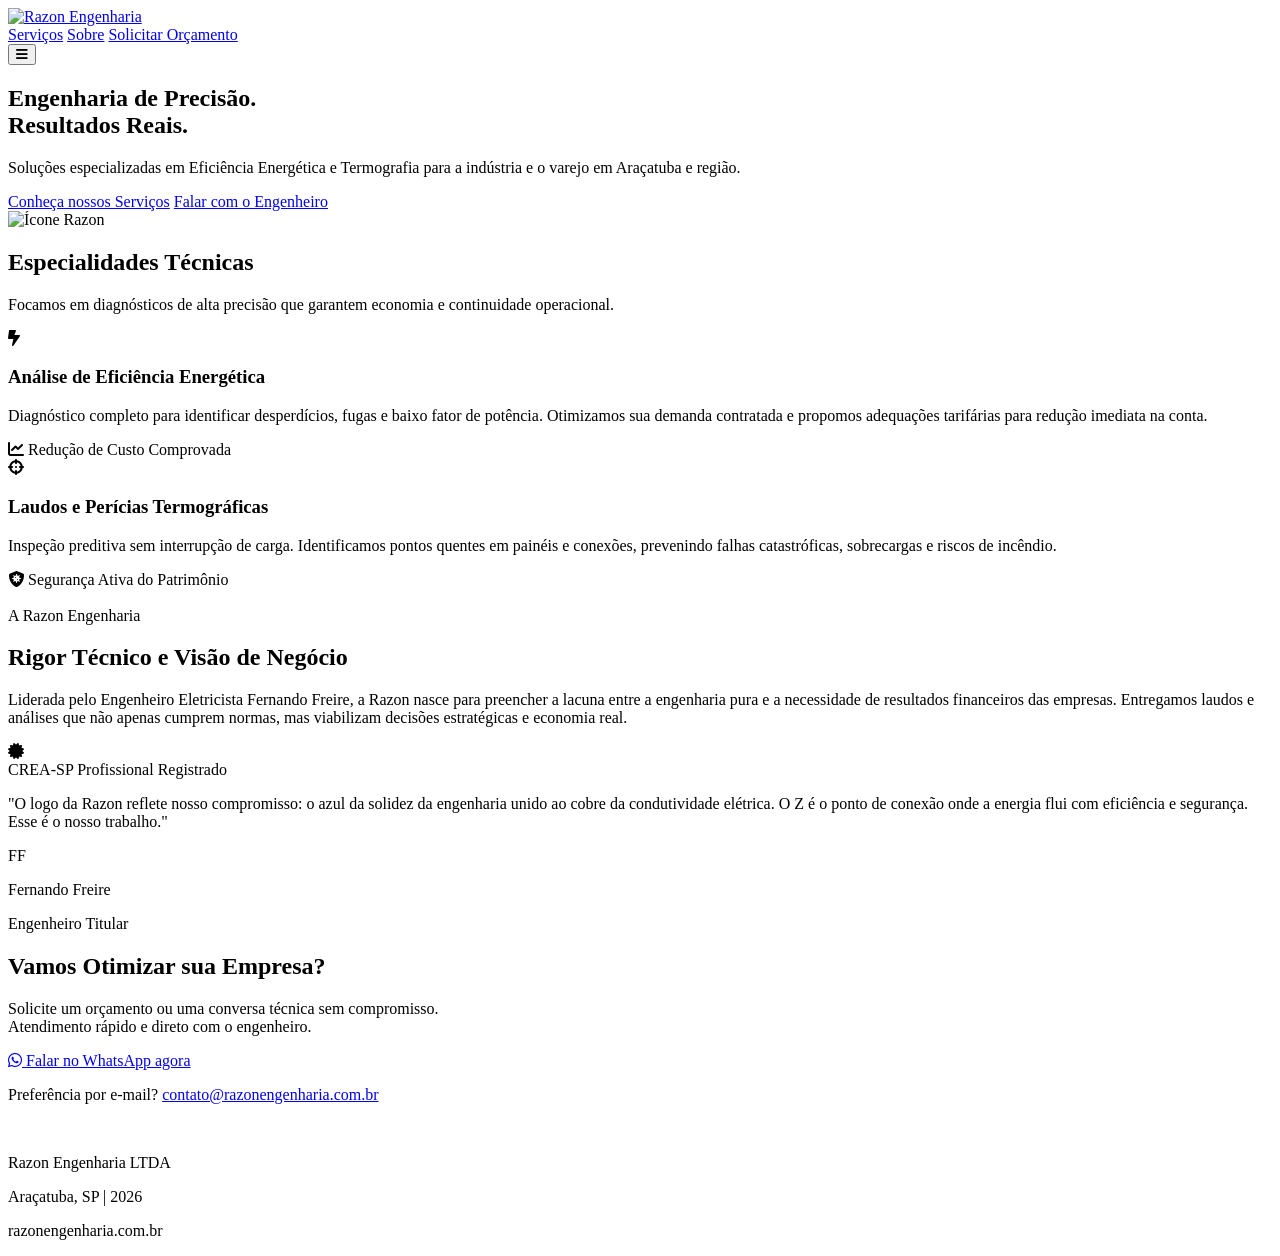
==== index.html @ ce19ecbb "primeiro site base, ainda sem conteúdos reais 3" ====
<!DOCTYPE html>
<html lang="pt-br" class="scroll-smooth">
<head>
    <meta charset="UTF-8">
    <meta name="viewport" content="width=device-width, initial-scale=1.0">
    <title>Razon Engenharia | Eficiência Energética e Termografia</title>
    
    <script src="https://cdn.tailwindcss.com"></script>
    
    <link rel="stylesheet" href="https://cdnjs.cloudflare.com/ajax/libs/font-awesome/6.0.0/css/all.min.css">
    
    <link rel="stylesheet" href="style.css">

    <script>
        tailwind.config = {
            theme: {
                extend: {
                    colors: {
                        razon: {
                            dark: '#1A2E46', // Azul escuro texturizado
                            copper: '#B87333', // Cobre do Z
                            light: '#F8F9FA' // Fundo clean
                        }
                    }
                }
            }
        }
    </script>
</head>
<body class="bg-razon-light text-slate-800 font-sans antialiased">

    <header class="fixed w-full bg-white/95 backdrop-blur-sm shadow-sm z-50">
        <div class="container mx-auto px-6 py-3 flex justify-between items-center">
            <a href="#" class="flex items-center">
                <img src="assets/logo_no_background.png" alt="Razon Engenharia" class="h-12 w-auto">
            </a>
            <nav class="hidden md:flex space-x-8 font-semibold text-razon-dark">
                <a href="#servicos" class="nav-link">Serviços</a>
                <a href="#sobre" class="nav-link">Sobre</a>
                <a href="#contato" class="bg-razon-copper text-white px-6 py-2.5 rounded-full hover:bg-razon-dark transition duration-300">Solicitar Orçamento</a>
            </nav>
            <button class="md:hidden text-razon-dark text-2xl" id="mobile-menu-btn">
                <i class="fas fa-bars"></i>
            </button>
        </div>
    </header>

    <section class="hero-gradient h-screen flex items-center pt-24 border-b-4 border-razon-copper/20">
        <div class="container mx-auto px-6 grid md:grid-cols-5 gap-12 items-center">
            <div class="md:col-span-3 text-center md:text-left text-white">
                <h1 class="text-5xl md:text-7xl font-extrabold mb-6 leading-tight tracking-tight">
                    Engenharia de Precisão. <br>
                    <span class="text-razon-copper">Resultados</span> Reais.
                </h1>
                <p class="text-xl text-slate-300 mb-12 max-w-2xl mx-auto md:mx-0">
                    Soluções especializadas em <span class="text-white font-semibold">Eficiência Energética</span> e <span class="text-white font-semibold">Termografia</span> para a indústria e o varejo em Araçatuba e região.
                </p>
                <div class="flex flex-col sm:flex-row gap-5 justify-center md:justify-start">
                    <a href="#servicos" class="bg-white text-razon-dark px-10 py-4 rounded-xl font-bold text-center transition hover:scale-105 shadow-xl">Conheça nossos Serviços</a>
                    <a href="#contato" class="border-2 border-white/40 hover:bg-white/10 px-10 py-4 rounded-xl font-bold text-center transition">Falar com o Engenheiro</a>
                </div>
            </div>
            <div class="hidden md:flex md:col-span-2 justify-center items-center relative">
                <img src="assets/painel_termo.png" alt="Ícone Razon" class="w-80 h-auto opacity-30 floating-icon">
                <div class="absolute inset-0 bg-razon-dark/60 blur-3xl"></div>
            </div>
        </div>
    </section>

    <section id="servicos" class="py-28 bg-white">
        <div class="container mx-auto px-6">
            <div class="text-center mb-20 max-w-2xl mx-auto">
                <h2 class="text-4xl md:text-5xl font-bold text-razon-dark tracking-tight">Especialidades Técnicas</h2>
                <p class="text-lg text-slate-600 mt-5">Focamos em diagnósticos de alta precisão que garantem economia e continuidade operacional.</p>
                <div class="w-24 h-2 bg-razon-copper mx-auto mt-6 rounded-full"></div>
            </div>

            <div class="grid md:grid-cols-2 gap-12">
                <div class="service-card group">
                    <div class="card-icon">
                        <i class="fas fa-bolt-lightning"></i>
                    </div>
                    <h3 class="text-2xl font-bold mb-5 text-razon-dark">Análise de Eficiência Energética</h3>
                    <p class="text-slate-600 leading-relaxed mb-8">
                        Diagnóstico completo para identificar desperdícios, fugas e baixo fator de potência. Otimizamos sua demanda contratada e propomos adequações tarifárias para redução imediata na conta.
                    </p>
                    <div class="flex items-center gap-3 text-sm font-medium text-razon-copper">
                        <i class="fas fa-chart-line"></i>
                        <span>Redução de Custo Comprovada</span>
                    </div>
                </div>

                <div class="service-card group">
                    <div class="card-icon">
                        <i class="fas fa-crosshairs"></i>
                    </div>
                    <h3 class="text-2xl font-bold mb-5 text-razon-dark">Laudos e Perícias Termográficas</h3>
                    <p class="text-slate-600 leading-relaxed mb-8">
                        Inspeção preditiva sem interrupção de carga. Identificamos pontos quentes em painéis e conexões, prevenindo falhas catastróficas, sobrecargas e riscos de incêndio.
                    </p>
                    <div class="flex items-center gap-3 text-sm font-medium text-razon-copper">
                        <i class="fas fa-shield-virus"></i>
                        <span>Segurança Ativa do Patrimônio</span>
                    </div>
                </div>
            </div>
        </div>
    </section>

    <section id="sobre" class="py-24 bg-razon-dark text-white relative overflow-hidden">
        <img src="assets/icone-z.jpg" alt="" class="absolute -right-20 -bottom-20 w-96 h-auto opacity-10 rotate-12">
        
        <div class="container mx-auto px-6 grid md:grid-cols-5 gap-12 items-center relative z-10">
            <div class="md:col-span-3">
                <span class="text-razon-copper uppercase tracking-widest font-semibold text-sm">A Razon Engenharia</span>
                <h2 class="text-4xl font-bold mt-3 mb-8tracking-tight">Rigor Técnico e Visão de Negócio</h2>
                <p class="text-slate-300 mb-10 leading-relaxed text-lg">
                    Liderada pelo Engenheiro Eletricista Fernando Freire, a Razon nasce para preencher a lacuna entre a engenharia pura e a necessidade de resultados financeiros das empresas. Entregamos laudos e análises que não apenas cumprem normas, mas viabilizam decisões estratégicas e economia real.
                </p>
                <div class="flex flex-col sm:flex-row gap-6">
                    <div class="flex items-center space-x-4 bg-slate-800 p-5 rounded-xl border border-white/10">
                        <div class="text-razon-copper text-2xl"><i class="fas fa-certificate"></i></div>
                        <div>
                            <span class="font-bold block">CREA-SP</span>
                            <span class="text-sm text-slate-400">Profissional Registrado</span>
                        </div>
                    </div>
                </div>
            </div>
            <div class="md:col-span-2 bg-slate-800 p-10 rounded-3xl border border-white/10 shadow-2xl">
                <p class="text-slate-200 italic mb-8 leading-relaxed">"O logo da Razon reflete nosso compromisso: o azul da solidez da engenharia unido ao cobre da condutividade elétrica. O Z é o ponto de conexão onde a energia flui com eficiência e segurança. Esse é o nosso trabalho."</p>
                <div class="flex items-center gap-4">
                    <div class="w-16 h-16 bg-razon-copper rounded-full flex items-center justify-center text-xl font-bold">FF</div>
                    <div>
                        <p class="font-bold text-lg">Fernando Freire</p>
                        <p class="text-sm text-razon-copper uppercase tracking-widest mt-1">Engenheiro Titular</p>
                    </div>
                </div>
            </div>
        </div>
    </section>

    <section id="contato" class="py-24 bg-white">
    <div class="container mx-auto px-6 text-center">
        <div class="max-w-3xl mx-auto bg-slate-50 border border-slate-100 p-12 rounded-[3rem] shadow-sm">
            <h2 class="text-3xl md:text-4xl font-bold text-razon-dark tracking-tight">Vamos Otimizar sua Empresa?</h2>
            <p class="text-lg text-slate-600 mt-4 mb-10">
                Solicite um orçamento ou uma conversa técnica sem compromisso. <br class="hidden md:block"> Atendimento rápido e direto com o engenheiro.
            </p>
            
            <div class="flex justify-center">
                <a href="https://wa.me/5518991234567?text=Olá, gostaria de um orçamento da Razon." 
                   target="_blank" 
                   class="flex items-center gap-3 bg-[#25D366] text-white px-8 py-4 rounded-xl font-bold transition-all duration-300 hover:bg-[#128C7E] hover:-translate-y-1 hover:shadow-lg active:scale-95 group">
                    <i class="fab fa-whatsapp text-2xl group-hover:rotate-12 transition-transform"></i>
                    <span>Falar no WhatsApp agora</span>
                </a>
            </div>
            
            <div class="mt-8 pt-8 border-t border-slate-200">
                <p class="text-sm text-slate-500">
                    Preferência por e-mail? 
                    <a href="mailto:contato@razonengenharia.com.br" class="text-razon-copper font-semibold hover:underline">
                        contato@razonengenharia.com.br
                    </a>
                </p>
            </div>
        </div>
    </div>
</section>

    <footer class="bg-white py-12 border-t border-slate-100">
        <div class="container mx-auto px-6 text-center">
            <img src="assets/logo-icone-esticado.png" alt="" class="h-10 w-auto mx-auto mb-6 opacity-40">
            <p class="font-bold text-razon-dark text-lg mb-2">Razon Engenharia LTDA</p>
            <p class="text-slate-500 text-sm">Araçatuba, SP | 2026</p>
            <p class="text-xs text-slate-400 mt-2">razonengenharia.com.br</p>
        </div>
    </footer>

    <script src="script.js"></script>
</body>
</html>
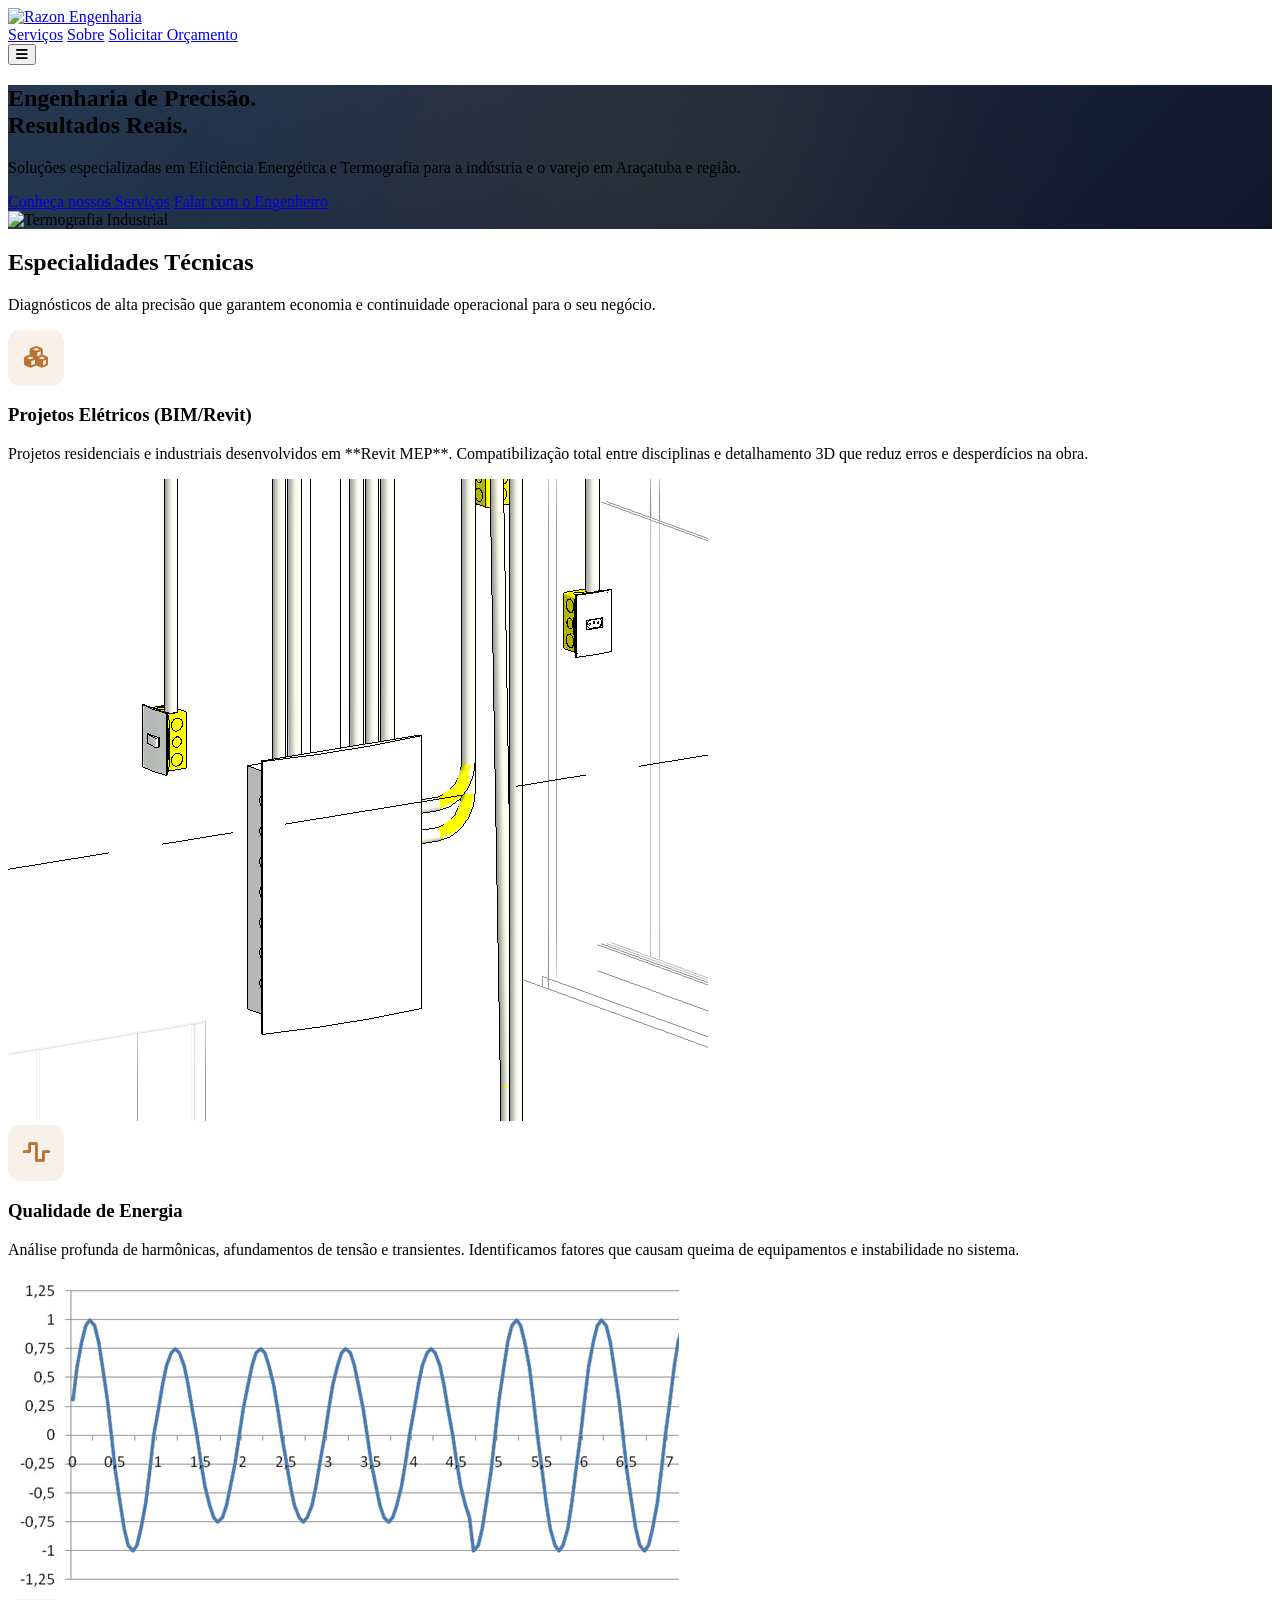
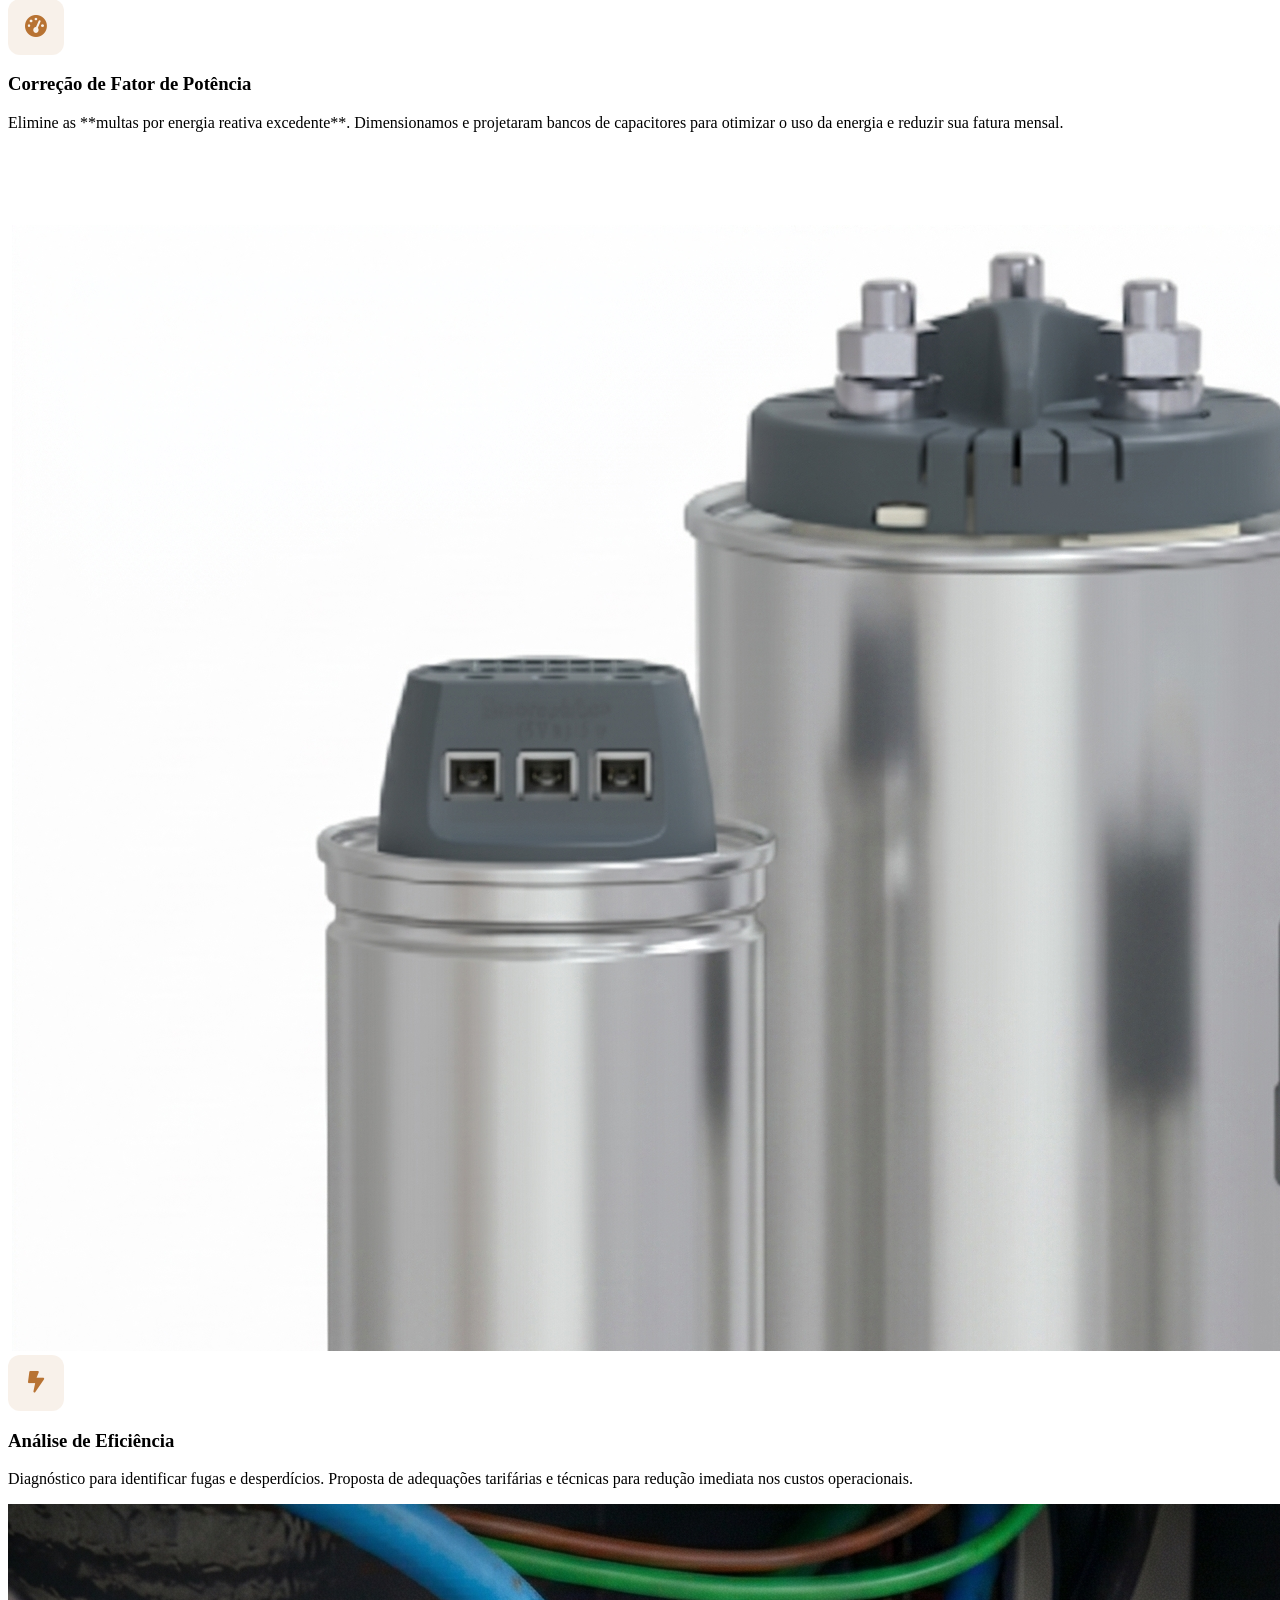
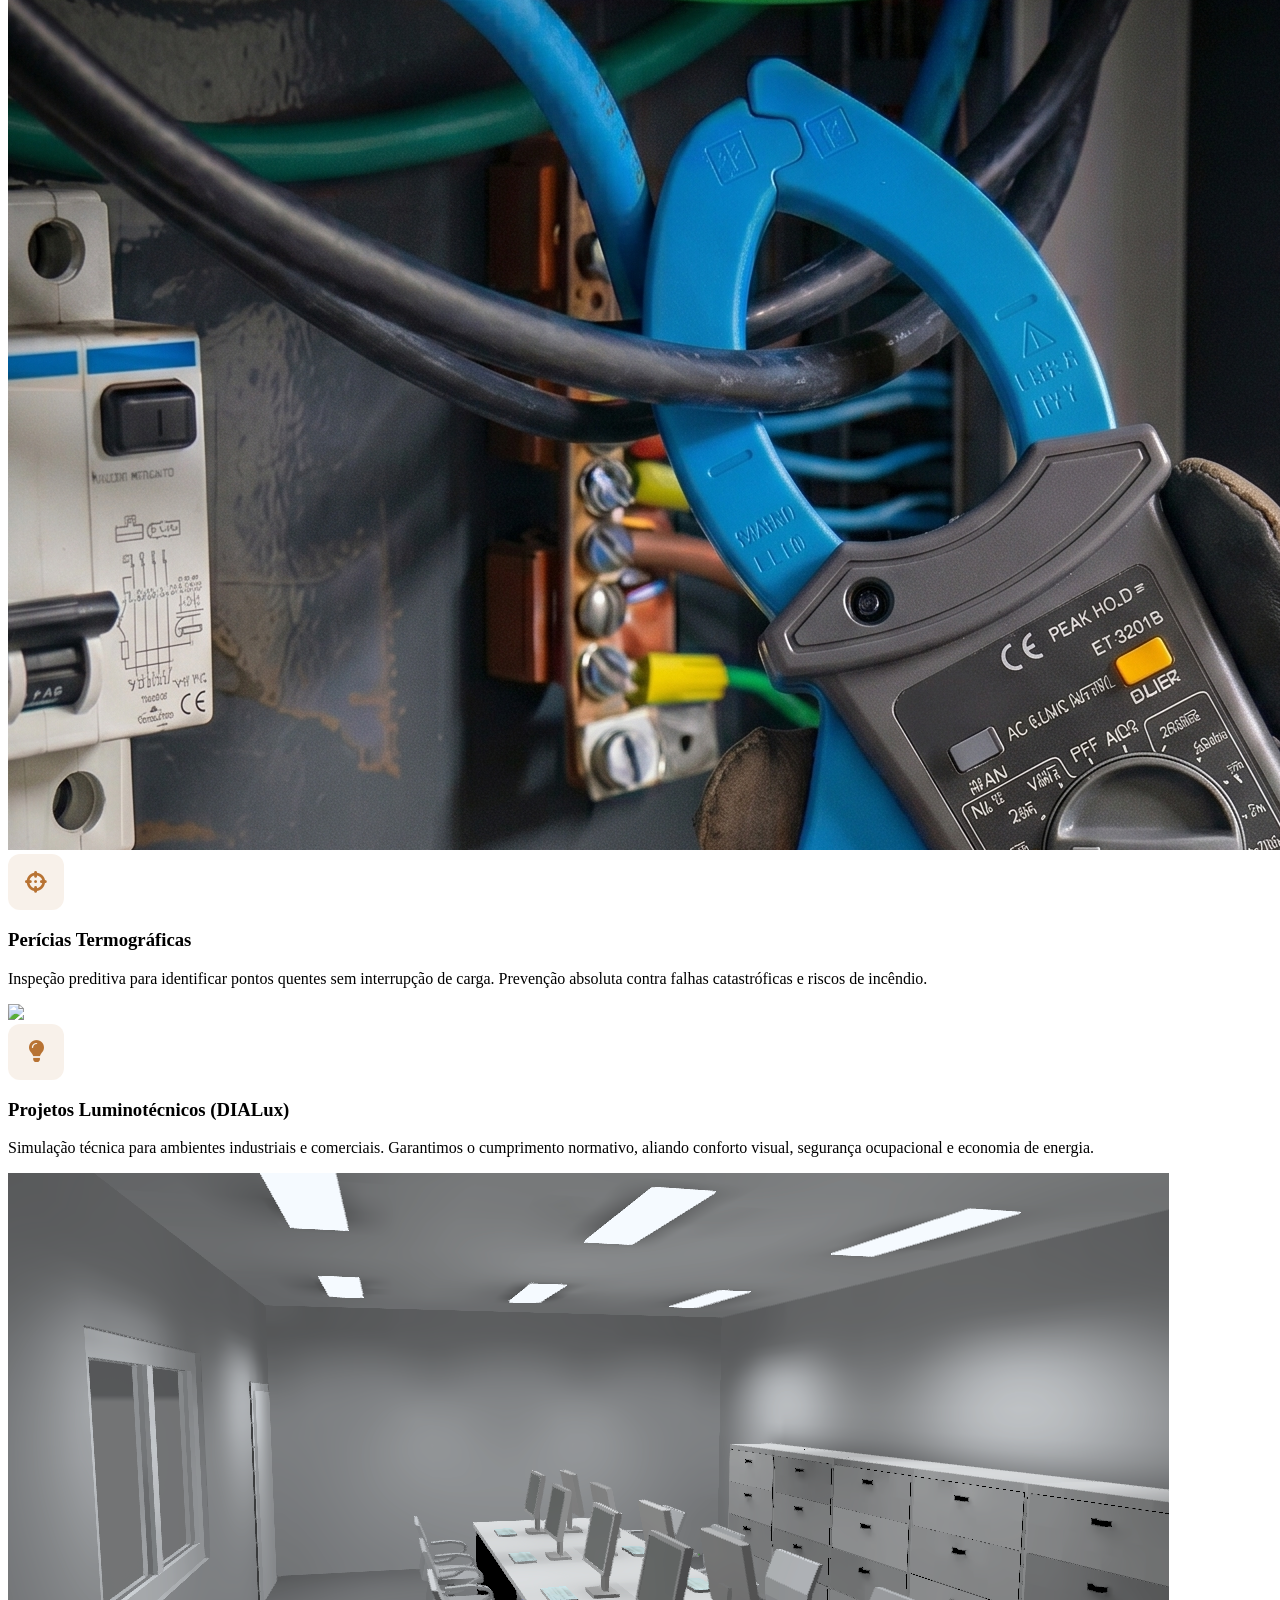
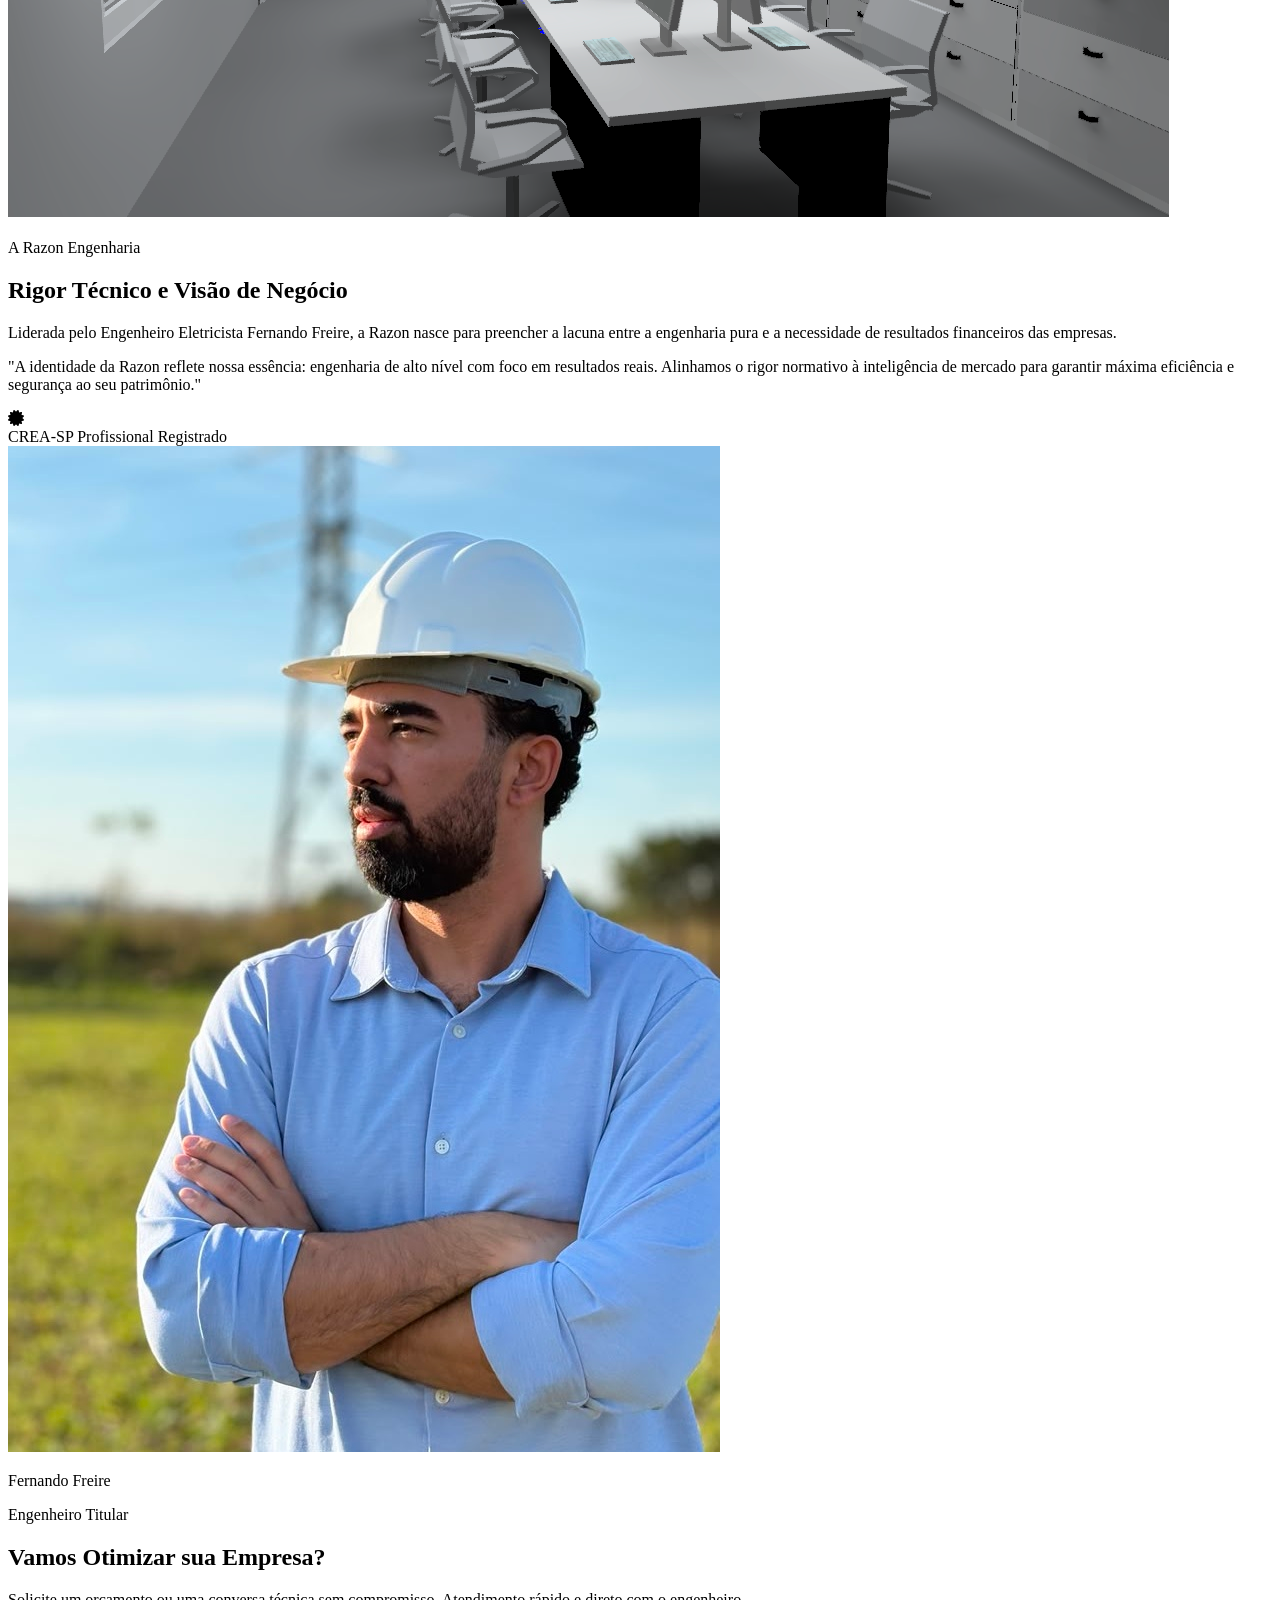
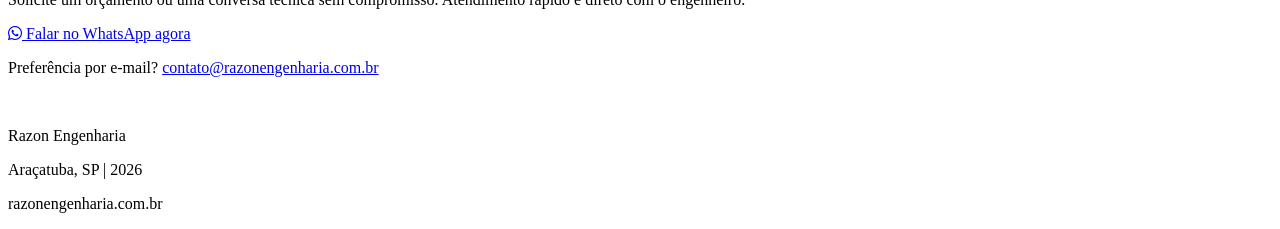
==== commit 3ae3e857: "atualização final do site V1" ====
--- a/index.html
+++ b/index.html
@@ -4,11 +4,10 @@
     <meta charset="UTF-8">
     <meta name="viewport" content="width=device-width, initial-scale=1.0">
     <title>Razon Engenharia | Eficiência Energética e Termografia</title>
+    <meta name="description" content="Especialista em Eficiência Energética, Termografia e Projetos BIM em Araçatuba. Redução de custos e segurança para sua empresa com a Razon Engenharia.">
     
     <script src="https://cdn.tailwindcss.com"></script>
-    
     <link rel="stylesheet" href="https://cdnjs.cloudflare.com/ajax/libs/font-awesome/6.0.0/css/all.min.css">
-    
     <link rel="stylesheet" href="style.css">
 
     <script>
@@ -17,9 +16,9 @@
                 extend: {
                     colors: {
                         razon: {
-                            dark: '#1A2E46', // Azul escuro texturizado
-                            copper: '#B87333', // Cobre do Z
-                            light: '#F8F9FA' // Fundo clean
+                            dark: '#1A2E46',
+                            copper: '#B87333',
+                            light: '#F8F9FA'
                         }
                     }
                 }
@@ -30,24 +29,26 @@
 <body class="bg-razon-light text-slate-800 font-sans antialiased">
 
     <header class="fixed w-full bg-white/95 backdrop-blur-sm shadow-sm z-50">
-        <div class="container mx-auto px-6 py-3 flex justify-between items-center">
+        <div class="container mx-auto px-6 py-3 flex justify-between items-center relative">
             <a href="#" class="flex items-center">
                 <img src="assets/logo_no_background.png" alt="Razon Engenharia" class="h-12 w-auto">
             </a>
-            <nav class="hidden md:flex space-x-8 font-semibold text-razon-dark">
-                <a href="#servicos" class="nav-link">Serviços</a>
-                <a href="#sobre" class="nav-link">Sobre</a>
-                <a href="#contato" class="bg-razon-copper text-white px-6 py-2.5 rounded-full hover:bg-razon-dark transition duration-300">Solicitar Orçamento</a>
+            
+            <nav id="nav-menu" class="hidden md:flex md:flex-row md:relative md:top-auto md:left-auto md:w-auto md:bg-transparent md:p-0 md:shadow-none md:space-x-8 space-y-4 md:space-y-0 flex-col absolute top-full left-0 w-full bg-white p-6 shadow-lg font-semibold text-razon-dark">
+                <a href="#servicos" class="nav-link block md:inline">Serviços</a>
+                <a href="#sobre" class="nav-link block md:inline">Sobre</a>
+                <a href="#contato" class="bg-razon-copper text-white px-6 py-2.5 rounded-full hover:bg-razon-dark transition duration-300 inline-block text-center">Solicitar Orçamento</a>
             </nav>
+            
             <button class="md:hidden text-razon-dark text-2xl" id="mobile-menu-btn">
                 <i class="fas fa-bars"></i>
             </button>
         </div>
     </header>
 
-    <section class="hero-gradient h-screen flex items-center pt-24 border-b-4 border-razon-copper/20">
+    <section class="hero-gradient min-h-screen flex items-center pt-32 pb-24 border-b-4 border-razon-copper/20">
         <div class="container mx-auto px-6 grid md:grid-cols-5 gap-12 items-center">
-            <div class="md:col-span-3 text-center md:text-left text-white">
+            <div class="md:col-span-3 text-center md:text-left text-white mt-10 md:mt-0">
                 <h1 class="text-5xl md:text-7xl font-extrabold mb-6 leading-tight tracking-tight">
                     Engenharia de Precisão. <br>
                     <span class="text-razon-copper">Resultados</span> Reais.
@@ -56,12 +57,12 @@
                     Soluções especializadas em <span class="text-white font-semibold">Eficiência Energética</span> e <span class="text-white font-semibold">Termografia</span> para a indústria e o varejo em Araçatuba e região.
                 </p>
                 <div class="flex flex-col sm:flex-row gap-5 justify-center md:justify-start">
-                    <a href="#servicos" class="bg-white text-razon-dark px-10 py-4 rounded-xl font-bold text-center transition hover:scale-105 shadow-xl">Conheça nossos Serviços</a>
-                    <a href="#contato" class="border-2 border-white/40 hover:bg-white/10 px-10 py-4 rounded-xl font-bold text-center transition">Falar com o Engenheiro</a>
+                    <a href="#servicos" class="bg-white text-razon-dark px-10 py-4 rounded-xl font-bold text-center transition hover:scale-105 shadow-lg">Conheça nossos Serviços</a>
+                    <a href="#contato" class="border-2 border-white/40 bg-razon-dark/30 hover:bg-white/10 hover:scale-105 px-10 py-4 rounded-xl font-bold text-center transition backdrop-blur-sm">Falar com o Engenheiro</a>
                 </div>
             </div>
             <div class="hidden md:flex md:col-span-2 justify-center items-center relative">
-                <img src="assets/painel_termo.png" alt="Ícone Razon" class="w-80 h-auto opacity-30 floating-icon">
+                <img src="assets/painel_termo.png" alt="Termografia Industrial" class="w-80 h-auto opacity-30 floating-icon">
                 <div class="absolute inset-0 bg-razon-dark/60 blur-3xl"></div>
             </div>
         </div>
@@ -71,108 +72,141 @@
         <div class="container mx-auto px-6">
             <div class="text-center mb-20 max-w-2xl mx-auto">
                 <h2 class="text-4xl md:text-5xl font-bold text-razon-dark tracking-tight">Especialidades Técnicas</h2>
-                <p class="text-lg text-slate-600 mt-5">Focamos em diagnósticos de alta precisão que garantem economia e continuidade operacional.</p>
+                <p class="text-lg text-slate-600 mt-5">Diagnósticos de alta precisão que garantem economia e continuidade operacional para o seu negócio.</p>
                 <div class="w-24 h-2 bg-razon-copper mx-auto mt-6 rounded-full"></div>
             </div>
 
-            <div class="grid md:grid-cols-2 gap-12">
-                <div class="service-card group">
-                    <div class="card-icon">
+            <div class="grid md:grid-cols-2 lg:grid-cols-3 gap-8">
+                
+                <div class="service-card group p-8 bg-slate-50 rounded-3xl border border-slate-100 hover:shadow-2xl transition duration-500 flex flex-col h-full">
+                    <div class="card-icon text-razon-copper text-4xl mb-6">
+                        <i class="fas fa-cubes"></i>
+                    </div>
+                    <h3 class="text-2xl font-bold mb-4 text-razon-dark">Projetos Elétricos (BIM/Revit)</h3>
+                    <p class="text-slate-600 leading-relaxed mb-6">
+                        Projetos residenciais e industriais desenvolvidos em **Revit MEP**. Compatibilização total entre disciplinas e detalhamento 3D que reduz erros e desperdícios na obra.
+                    </p>
+                    <img src="assets/Revit.png" class="w-full h-32 object-cover rounded-xl mt-auto opacity-50 group-hover:opacity-100 transition">
+                </div>
+
+                <div class="service-card group p-8 bg-slate-50 rounded-3xl border border-slate-100 hover:shadow-2xl transition duration-500 flex flex-col h-full">
+                    <div class="card-icon text-razon-copper text-4xl mb-6">
+                        <i class="fas fa-wave-square"></i>
+                    </div>
+                    <h3 class="text-2xl font-bold mb-4 text-razon-dark">Qualidade de Energia</h3>
+                    <p class="text-slate-600 leading-relaxed mb-6">
+                        Análise profunda de harmônicas, afundamentos de tensão e transientes. Identificamos fatores que causam queima de equipamentos e instabilidade no sistema.
+                    </p>
+                    <img src="assets/tensao.png" class="w-full h-32 object-cover rounded-xl mt-auto opacity-50 group-hover:opacity-100 transition">
+                </div>
+
+                <div class="service-card group p-8 bg-slate-50 rounded-3xl border border-slate-100 hover:shadow-2xl transition duration-500 flex flex-col h-full">
+                    <div class="card-icon text-razon-copper text-4xl mb-6">
+                        <i class="fas fa-gauge-high"></i>
+                    </div>
+                    <h3 class="text-2xl font-bold mb-4 text-razon-dark">Correção de Fator de Potência</h3>
+                    <p class="text-slate-600 leading-relaxed mb-6">
+                        Elimine as **multas por energia reativa excedente**. Dimensionamos e projetaram bancos de capacitores para otimizar o uso da energia e reduzir sua fatura mensal.
+                    </p>
+                    <img src="assets/cap.png" class="w-full h-32 object-cover rounded-xl mt-auto opacity-50 group-hover:opacity-100 transition">
+                </div>
+
+                <div class="service-card group p-8 bg-slate-50 rounded-3xl border border-slate-100 hover:shadow-2xl transition duration-500 flex flex-col h-full">
+                    <div class="card-icon text-razon-copper text-4xl mb-6">
                         <i class="fas fa-bolt-lightning"></i>
                     </div>
-                    <h3 class="text-2xl font-bold mb-5 text-razon-dark">Análise de Eficiência Energética</h3>
-                    <p class="text-slate-600 leading-relaxed mb-8">
-                        Diagnóstico completo para identificar desperdícios, fugas e baixo fator de potência. Otimizamos sua demanda contratada e propomos adequações tarifárias para redução imediata na conta.
-                    </p>
-                    <div class="flex items-center gap-3 text-sm font-medium text-razon-copper">
-                        <i class="fas fa-chart-line"></i>
-                        <span>Redução de Custo Comprovada</span>
-                    </div>
-                </div>
-
-                <div class="service-card group">
-                    <div class="card-icon">
+                    <h3 class="text-2xl font-bold mb-4 text-razon-dark">Análise de Eficiência</h3>
+                    <p class="text-slate-600 leading-relaxed mb-6">
+                        Diagnóstico para identificar fugas e desperdícios. Proposta de adequações tarifárias e técnicas para redução imediata nos custos operacionais.
+                    </p>
+                    <img src="assets/efici.png" class="w-full h-32 object-cover rounded-xl mt-auto opacity-50 group-hover:opacity-100 transition">
+                </div>
+
+                <div class="service-card group p-8 bg-slate-50 rounded-3xl border border-slate-100 hover:shadow-2xl transition duration-500 flex flex-col h-full">
+                    <div class="card-icon text-razon-copper text-4xl mb-6">
                         <i class="fas fa-crosshairs"></i>
                     </div>
-                    <h3 class="text-2xl font-bold mb-5 text-razon-dark">Laudos e Perícias Termográficas</h3>
-                    <p class="text-slate-600 leading-relaxed mb-8">
-                        Inspeção preditiva sem interrupção de carga. Identificamos pontos quentes em painéis e conexões, prevenindo falhas catastróficas, sobrecargas e riscos de incêndio.
-                    </p>
-                    <div class="flex items-center gap-3 text-sm font-medium text-razon-copper">
-                        <i class="fas fa-shield-virus"></i>
-                        <span>Segurança Ativa do Patrimônio</span>
-                    </div>
-                </div>
+                    <h3 class="text-2xl font-bold mb-4 text-razon-dark">Perícias Termográficas</h3>
+                    <p class="text-slate-600 leading-relaxed mb-6">
+                        Inspeção preditiva para identificar pontos quentes sem interrupção de carga. Prevenção absoluta contra falhas catastróficas e riscos de incêndio.
+                    </p>
+                    <img src="assets/painel_termo.png" class="w-full h-32 object-cover rounded-xl mt-auto opacity-50 group-hover:opacity-100 transition">
+                </div>
+
+                <div class="service-card group p-8 bg-slate-50 rounded-3xl border border-slate-100 hover:shadow-2xl transition duration-500 flex flex-col h-full">
+                    <div class="card-icon text-razon-copper text-4xl mb-6">
+                        <i class="fas fa-lightbulb"></i>
+                    </div>
+                    <h3 class="text-2xl font-bold mb-4 text-razon-dark">Projetos Luminotécnicos (DIALux)</h3>
+                    <p class="text-slate-600 leading-relaxed mb-6">
+                        Simulação técnica para ambientes industriais e comerciais. Garantimos o cumprimento normativo, aliando conforto visual, segurança ocupacional e economia de energia.
+                    </p>
+                    <img src="assets/lumino.png" class="w-full h-32 object-cover rounded-xl mt-auto opacity-50 group-hover:opacity-100 transition">
+                </div>
+
             </div>
         </div>
     </section>
 
     <section id="sobre" class="py-24 bg-razon-dark text-white relative overflow-hidden">
         <img src="assets/icone-z.jpg" alt="" class="absolute -right-20 -bottom-20 w-96 h-auto opacity-10 rotate-12">
-        
-        <div class="container mx-auto px-6 grid md:grid-cols-5 gap-12 items-center relative z-10">
-            <div class="md:col-span-3">
+        <div class="container mx-auto px-6 grid md:grid-cols-3 gap-12 lg:gap-16 items-center relative z-10">
+            
+            <div class="flex flex-col justify-center h-full md:col-span-2">
                 <span class="text-razon-copper uppercase tracking-widest font-semibold text-sm">A Razon Engenharia</span>
-                <h2 class="text-4xl font-bold mt-3 mb-8tracking-tight">Rigor Técnico e Visão de Negócio</h2>
-                <p class="text-slate-300 mb-10 leading-relaxed text-lg">
-                    Liderada pelo Engenheiro Eletricista Fernando Freire, a Razon nasce para preencher a lacuna entre a engenharia pura e a necessidade de resultados financeiros das empresas. Entregamos laudos e análises que não apenas cumprem normas, mas viabilizam decisões estratégicas e economia real.
+                <h2 class="text-4xl font-bold mt-3 mb-8 tracking-tight">Rigor Técnico e Visão de Negócio</h2>
+                <p class="text-slate-300 mb-6 leading-relaxed text-lg">
+                    Liderada pelo Engenheiro Eletricista Fernando Freire, a Razon nasce para preencher a lacuna entre a engenharia pura e a necessidade de resultados financeiros das empresas.
                 </p>
-                <div class="flex flex-col sm:flex-row gap-6">
-                    <div class="flex items-center space-x-4 bg-slate-800 p-5 rounded-xl border border-white/10">
-                        <div class="text-razon-copper text-2xl"><i class="fas fa-certificate"></i></div>
-                        <div>
-                            <span class="font-bold block">CREA-SP</span>
-                            <span class="text-sm text-slate-400">Profissional Registrado</span>
-                        </div>
-                    </div>
-                </div>
-            </div>
-            <div class="md:col-span-2 bg-slate-800 p-10 rounded-3xl border border-white/10 shadow-2xl">
-                <p class="text-slate-200 italic mb-8 leading-relaxed">"O logo da Razon reflete nosso compromisso: o azul da solidez da engenharia unido ao cobre da condutividade elétrica. O Z é o ponto de conexão onde a energia flui com eficiência e segurança. Esse é o nosso trabalho."</p>
-                <div class="flex items-center gap-4">
-                    <div class="w-16 h-16 bg-razon-copper rounded-full flex items-center justify-center text-xl font-bold">FF</div>
+                <p class="text-slate-300 mb-10 leading-relaxed text-lg border-l-4 border-razon-copper pl-6 italic">
+                    "A identidade da Razon reflete nossa essência: engenharia de alto nível com foco em resultados reais. Alinhamos o rigor normativo à inteligência de mercado para garantir máxima eficiência e segurança ao seu patrimônio."
+                </p>
+                
+                <div class="flex items-center space-x-4 bg-slate-800 p-5 rounded-xl border border-white/10 w-fit">
+                    <div class="text-razon-copper text-2xl"><i class="fas fa-certificate"></i></div>
                     <div>
-                        <p class="font-bold text-lg">Fernando Freire</p>
-                        <p class="text-sm text-razon-copper uppercase tracking-widest mt-1">Engenheiro Titular</p>
-                    </div>
-                </div>
-            </div>
+                        <span class="font-bold block">CREA-SP</span>
+                        <span class="text-sm text-slate-400">Profissional Registrado</span>
+                    </div>
+                </div>
+            </div>
+
+            <div class="relative group md:col-span-1">
+                <div class="absolute inset-0 bg-razon-copper rounded-3xl transform translate-x-3 translate-y-3 transition group-hover:translate-x-1 group-hover:translate-y-1"></div>
+                <div class="relative bg-slate-800 rounded-3xl overflow-hidden border border-white/10 shadow-2xl">
+                    <img src="assets/Fernando.jpeg" alt="Engenheiro Fernando Freire no Campo" class="w-full h-auto block">
+                    <div class="p-5 bg-gradient-to-t from-slate-900 via-slate-900/80 to-transparent absolute bottom-0 w-full">
+                        <p class="font-bold text-lg text-white">Fernando Freire</p>
+                        <p class="text-xs text-razon-copper uppercase tracking-widest mt-1">Engenheiro Titular</p>
+                    </div>
+                </div>
+            </div>
+
         </div>
     </section>
 
     <section id="contato" class="py-24 bg-white">
-    <div class="container mx-auto px-6 text-center">
-        <div class="max-w-3xl mx-auto bg-slate-50 border border-slate-100 p-12 rounded-[3rem] shadow-sm">
-            <h2 class="text-3xl md:text-4xl font-bold text-razon-dark tracking-tight">Vamos Otimizar sua Empresa?</h2>
-            <p class="text-lg text-slate-600 mt-4 mb-10">
-                Solicite um orçamento ou uma conversa técnica sem compromisso. <br class="hidden md:block"> Atendimento rápido e direto com o engenheiro.
-            </p>
-            
-            <div class="flex justify-center">
-                <a href="https://wa.me/5518991234567?text=Olá, gostaria de um orçamento da Razon." 
-                   target="_blank" 
-                   class="flex items-center gap-3 bg-[#25D366] text-white px-8 py-4 rounded-xl font-bold transition-all duration-300 hover:bg-[#128C7E] hover:-translate-y-1 hover:shadow-lg active:scale-95 group">
-                    <i class="fab fa-whatsapp text-2xl group-hover:rotate-12 transition-transform"></i>
-                    <span>Falar no WhatsApp agora</span>
-                </a>
-            </div>
-            
-            <div class="mt-8 pt-8 border-t border-slate-200">
-                <p class="text-sm text-slate-500">
-                    Preferência por e-mail? 
-                    <a href="mailto:contato@razonengenharia.com.br" class="text-razon-copper font-semibold hover:underline">
-                        contato@razonengenharia.com.br
+        <div class="container mx-auto px-6 text-center">
+            <div class="max-w-3xl mx-auto bg-slate-50 border border-slate-100 p-12 rounded-[3rem] shadow-sm">
+                <h2 class="text-3xl md:text-4xl font-bold text-razon-dark tracking-tight">Vamos Otimizar sua Empresa?</h2>
+                <p class="text-lg text-slate-600 mt-4 mb-10">Solicite um orçamento ou uma conversa técnica sem compromisso. Atendimento rápido e direto com o engenheiro.</p>
+                <div class="flex justify-center">
+                    <a href="https://wa.me/5518991884158?text=Olá, gostaria de um orçamento da Razon." target="_blank" class="flex items-center gap-3 bg-[#25D366] text-white px-8 py-4 rounded-xl font-bold transition-all duration-300 hover:bg-[#128C7E] hover:-translate-y-1 hover:shadow-lg active:scale-95 group">
+                        <i class="fab fa-whatsapp text-2xl group-hover:rotate-12 transition-transform"></i>
+                        <span>Falar no WhatsApp agora</span>
                     </a>
-                </p>
-            </div>
-        </div>
-    </div>
-</section>
+                </div>
+                <div class="mt-8 pt-8 border-t border-slate-200">
+                    <p class="text-sm text-slate-500">Preferência por e-mail? <a href="mailto:contato@razonengenharia.com.br" class="text-razon-copper font-semibold hover:underline">contato@razonengenharia.com.br</a></p>
+                </div>
+            </div>
+        </div>
+    </section>
 
     <footer class="bg-white py-12 border-t border-slate-100">
         <div class="container mx-auto px-6 text-center">
             <img src="assets/logo-icone-esticado.png" alt="" class="h-10 w-auto mx-auto mb-6 opacity-40">
-            <p class="font-bold text-razon-dark text-lg mb-2">Razon Engenharia LTDA</p>
+            <p class="font-bold text-razon-dark text-lg mb-2">Razon Engenharia</p>
             <p class="text-slate-500 text-sm">Araçatuba, SP | 2026</p>
             <p class="text-xs text-slate-400 mt-2">razonengenharia.com.br</p>
         </div>
--- a/style.css
+++ b/style.css
@@ -0,0 +1,70 @@
+/* style.css - Customizações Razon Engenharia */
+
+/* Gradiente Técnico para o Hero: Azul Escuro com Cobre Sutil */
+.hero-gradient {
+    background: 
+        radial-gradient(circle at center, rgba(184, 115, 51, 0.1) 0%, rgba(26, 46, 70, 0) 70%),
+        linear-gradient(135deg, rgba(26, 46, 70, 0.95) 0%, rgba(15, 23, 42, 1) 100%);
+}
+
+/* Links do Menu com Efeito Cobre */
+.nav-link {
+    position: relative;
+    transition: color 0.3s;
+}
+.nav-link::after {
+    content: '';
+    position: absolute;
+    width: 0;
+    height: 2px;
+    bottom: -4px;
+    left: 0;
+    background-color: #B87333; /* Cobre */
+    transition: width 0.3s;
+}
+.nav-link:hover {
+    color: #B87333;
+}
+.nav-link:hover::after {
+    width: 100%;
+}
+
+/* Estilo Premium dos Cards de Serviço (Ajustado para casar com Tailwind) */
+.service-card {
+    transition: all 0.4s ease;
+    cursor: pointer;
+}
+.service-card:hover {
+    transform: translateY(-8px);
+    box-shadow: 0 25px 50px -12px rgba(26, 46, 70, 0.15);
+    border-color: #B87333 !important; /* Força a borda cobre no hover */
+}
+
+/* Ícones dos Cards (Padronização de tamanho e transição) */
+.card-icon {
+    width: 3.5rem;
+    height: 3.5rem;
+    background-color: rgba(184, 115, 51, 0.1); /* Fundo cobre sutil */
+    color: #B87333;
+    border-radius: 0.75rem;
+    display: flex;
+    align-items: center;
+    justify-content: center;
+    font-size: 1.35rem;
+    transition: all 0.3s ease;
+}
+/* Efeito de inversão de cor quando passa o mouse no card */
+.service-card:hover .card-icon {
+    background-color: #B87333;
+    color: #FFFFFF;
+}
+
+/* Animação Flutuante para o Ícone Z no Hero */
+@keyframes float {
+    0% { transform: translateY(0px); }
+    50% { transform: translateY(-15px); }
+    100% { transform: translateY(0px); }
+}
+.floating-icon {
+    animation: float 5s ease-in-out infinite;
+}
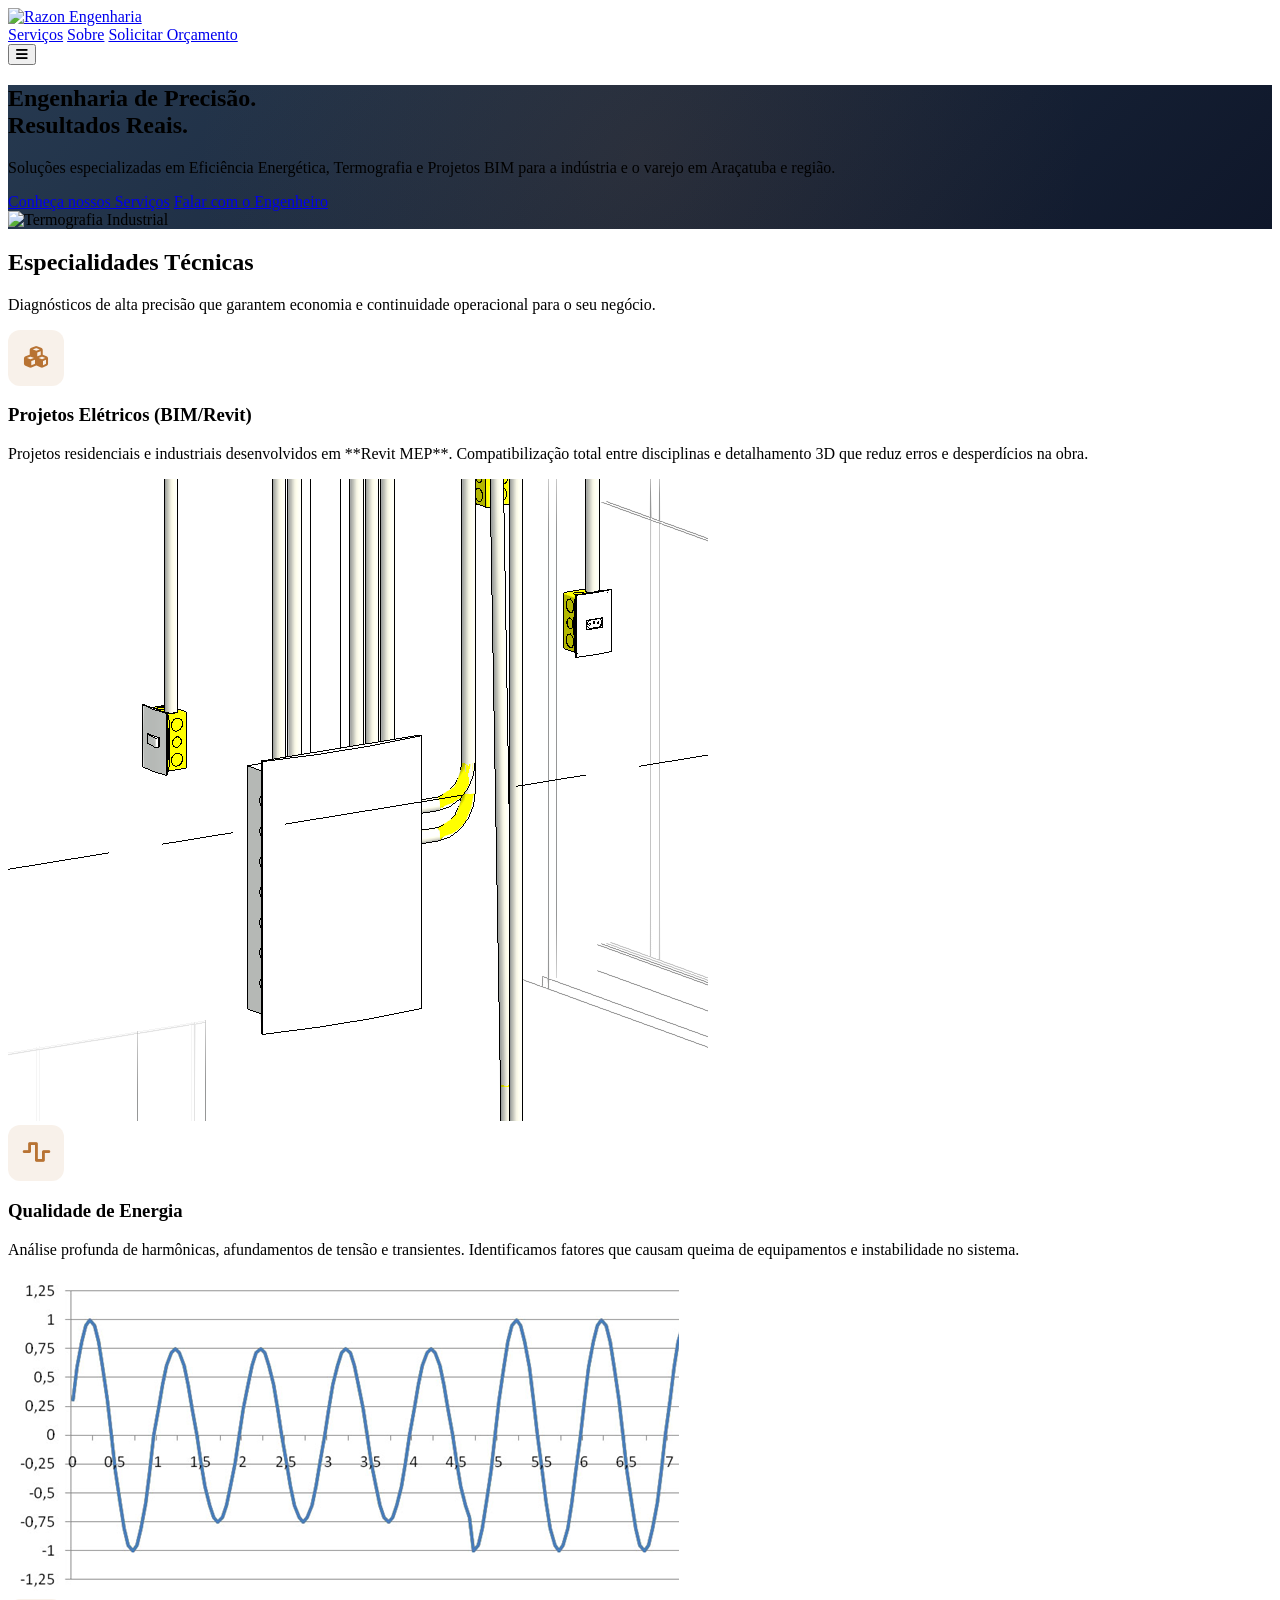
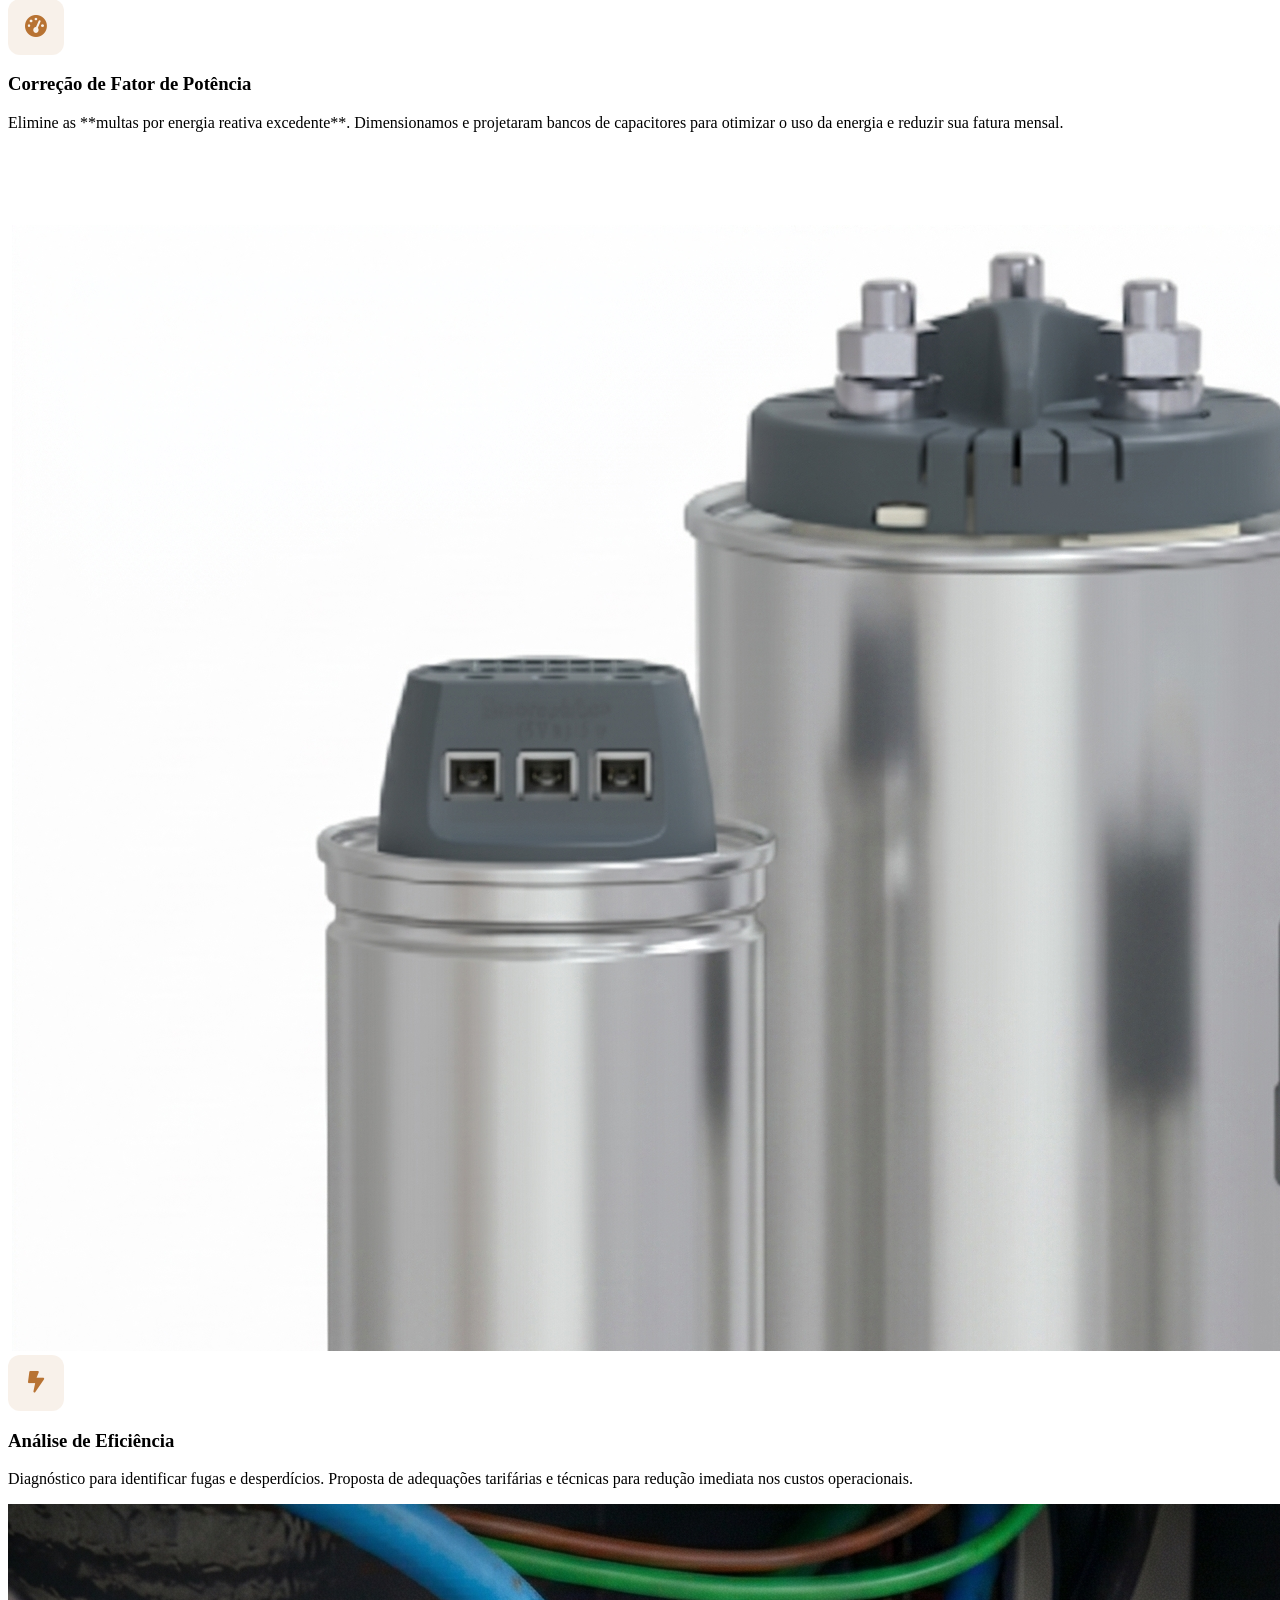
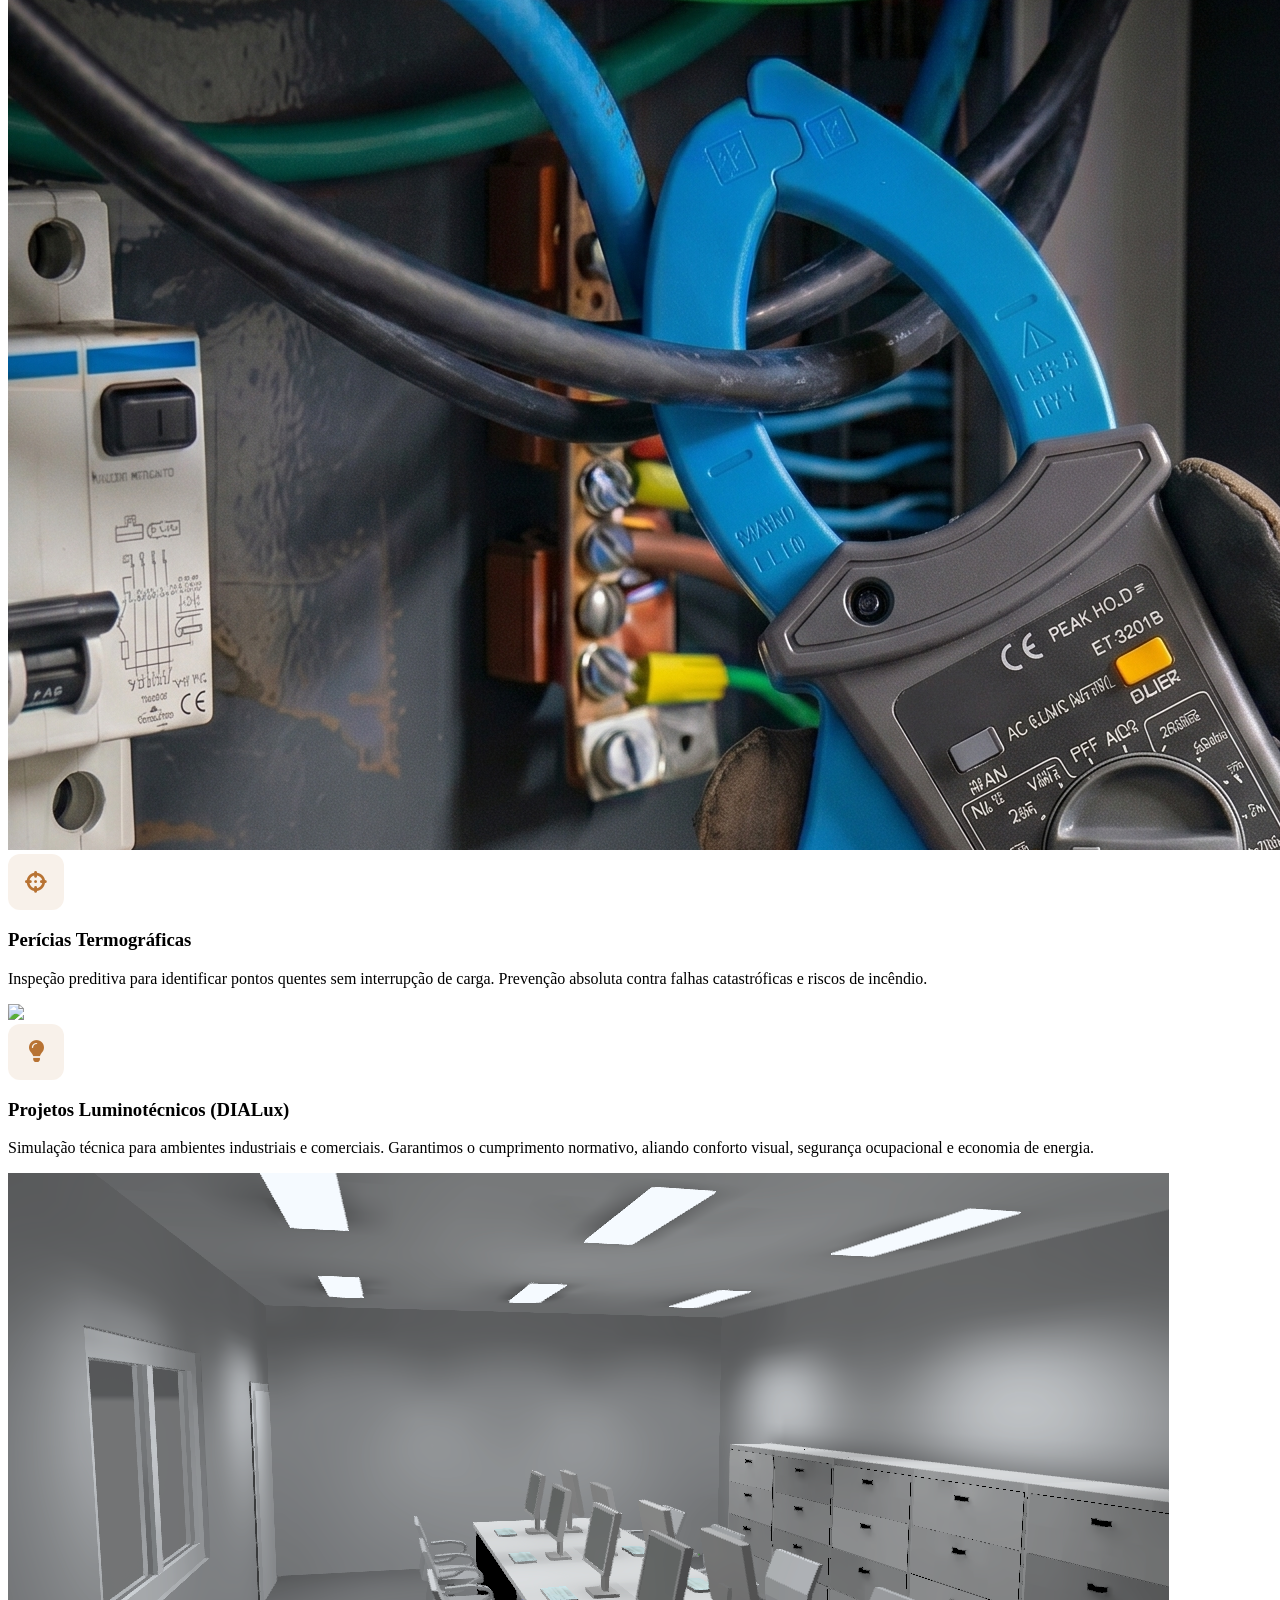
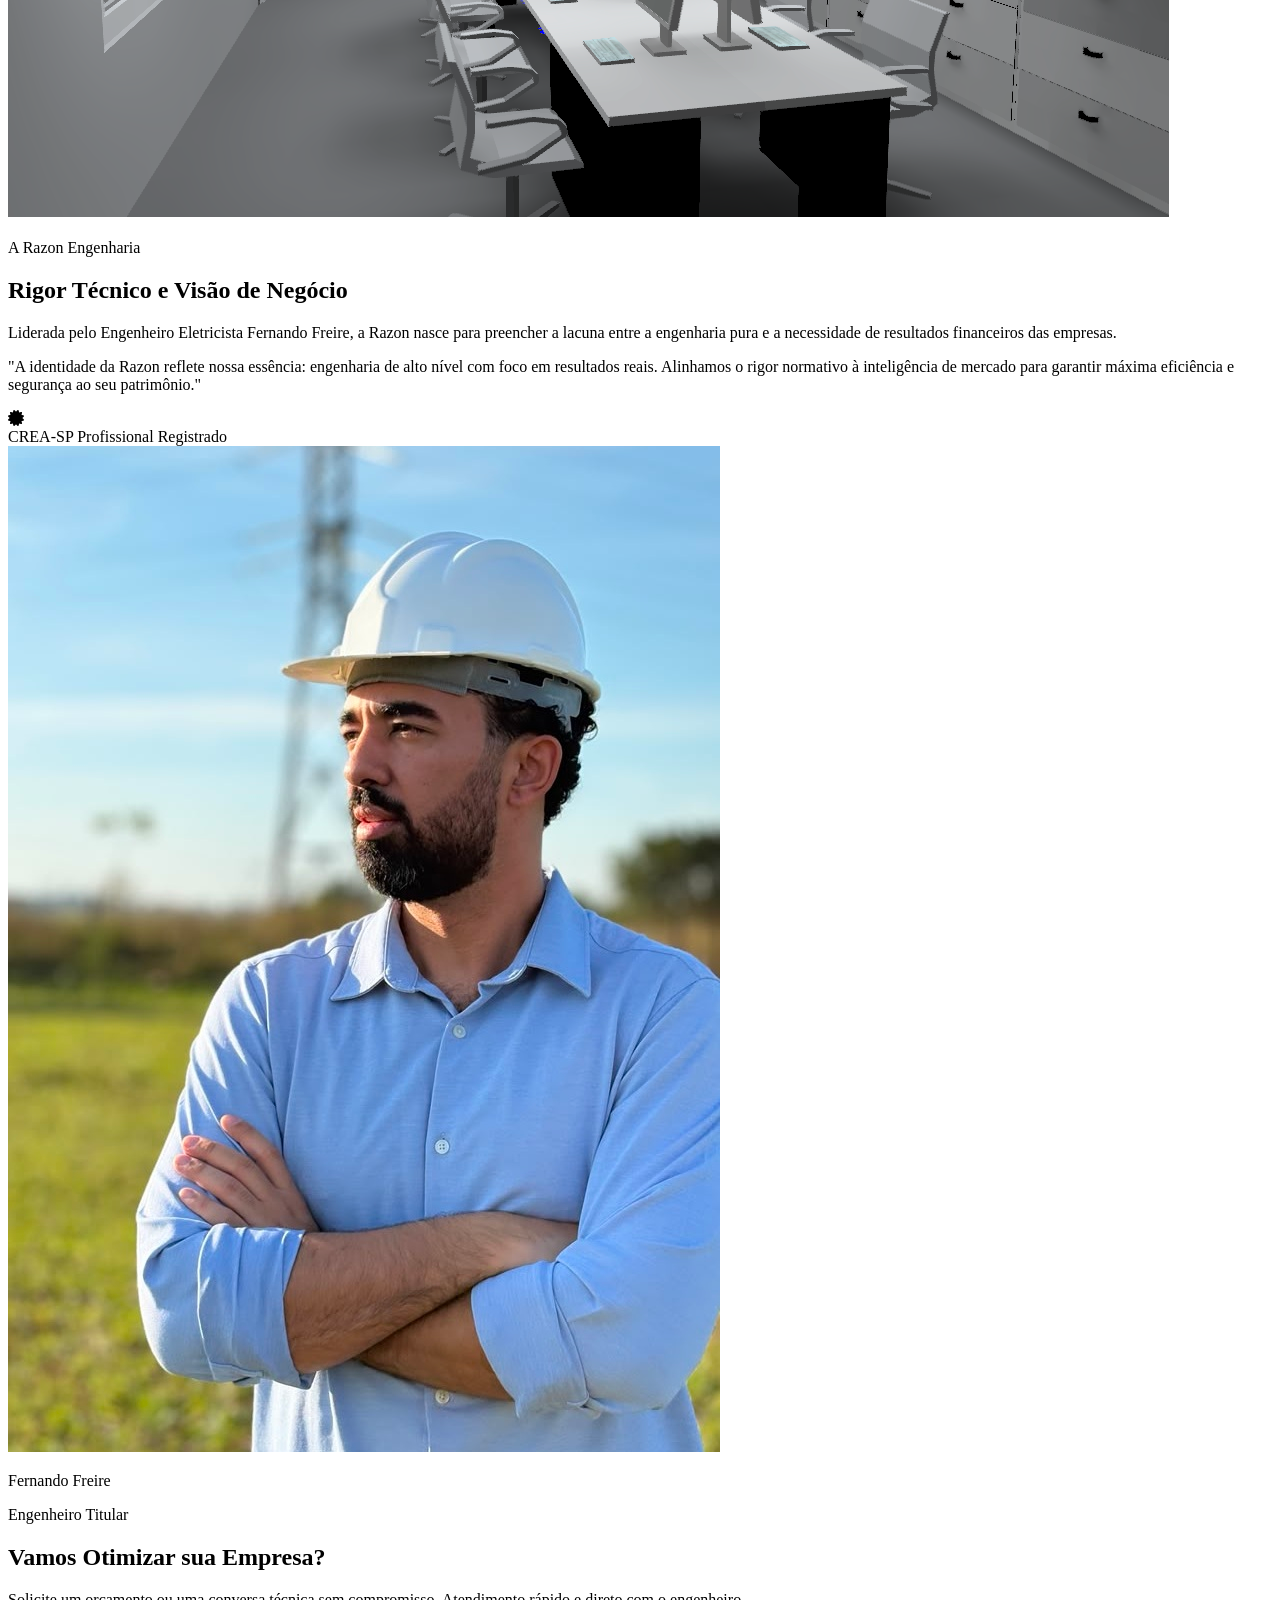
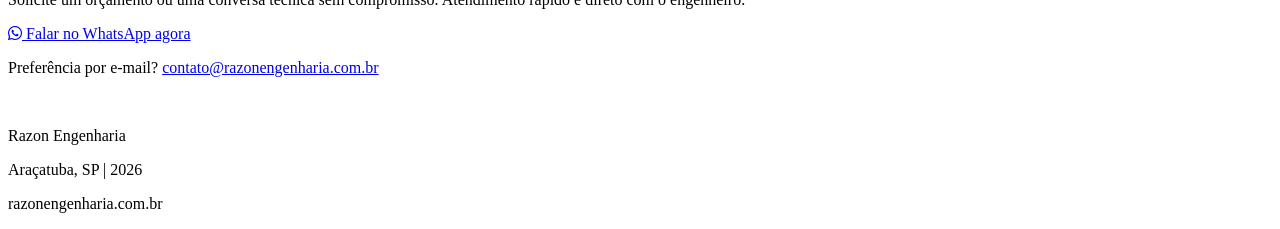
==== commit ddffad9b: "atualização website. Adicionei Projetos BIM no início" ====
--- a/index.html
+++ b/index.html
@@ -7,6 +7,7 @@
     <meta name="description" content="Especialista em Eficiência Energética, Termografia e Projetos BIM em Araçatuba. Redução de custos e segurança para sua empresa com a Razon Engenharia.">
     
     <script src="https://cdn.tailwindcss.com"></script>
+    <link rel="icon" type="image/png" href="assets/logo-icone-esticado.png">
     <link rel="stylesheet" href="https://cdnjs.cloudflare.com/ajax/libs/font-awesome/6.0.0/css/all.min.css">
     <link rel="stylesheet" href="style.css">
 
@@ -54,7 +55,7 @@
                     <span class="text-razon-copper">Resultados</span> Reais.
                 </h1>
                 <p class="text-xl text-slate-300 mb-12 max-w-2xl mx-auto md:mx-0">
-                    Soluções especializadas em <span class="text-white font-semibold">Eficiência Energética</span> e <span class="text-white font-semibold">Termografia</span> para a indústria e o varejo em Araçatuba e região.
+                    Soluções especializadas em <span class="text-white font-semibold">Eficiência Energética</span>, <span class="text-white font-semibold">Termografia</span> e <span class="text-white font-semibold"></span>Projetos BIM</span> para a indústria e o varejo em Araçatuba e região.
                 </p>
                 <div class="flex flex-col sm:flex-row gap-5 justify-center md:justify-start">
                     <a href="#servicos" class="bg-white text-razon-dark px-10 py-4 rounded-xl font-bold text-center transition hover:scale-105 shadow-lg">Conheça nossos Serviços</a>
